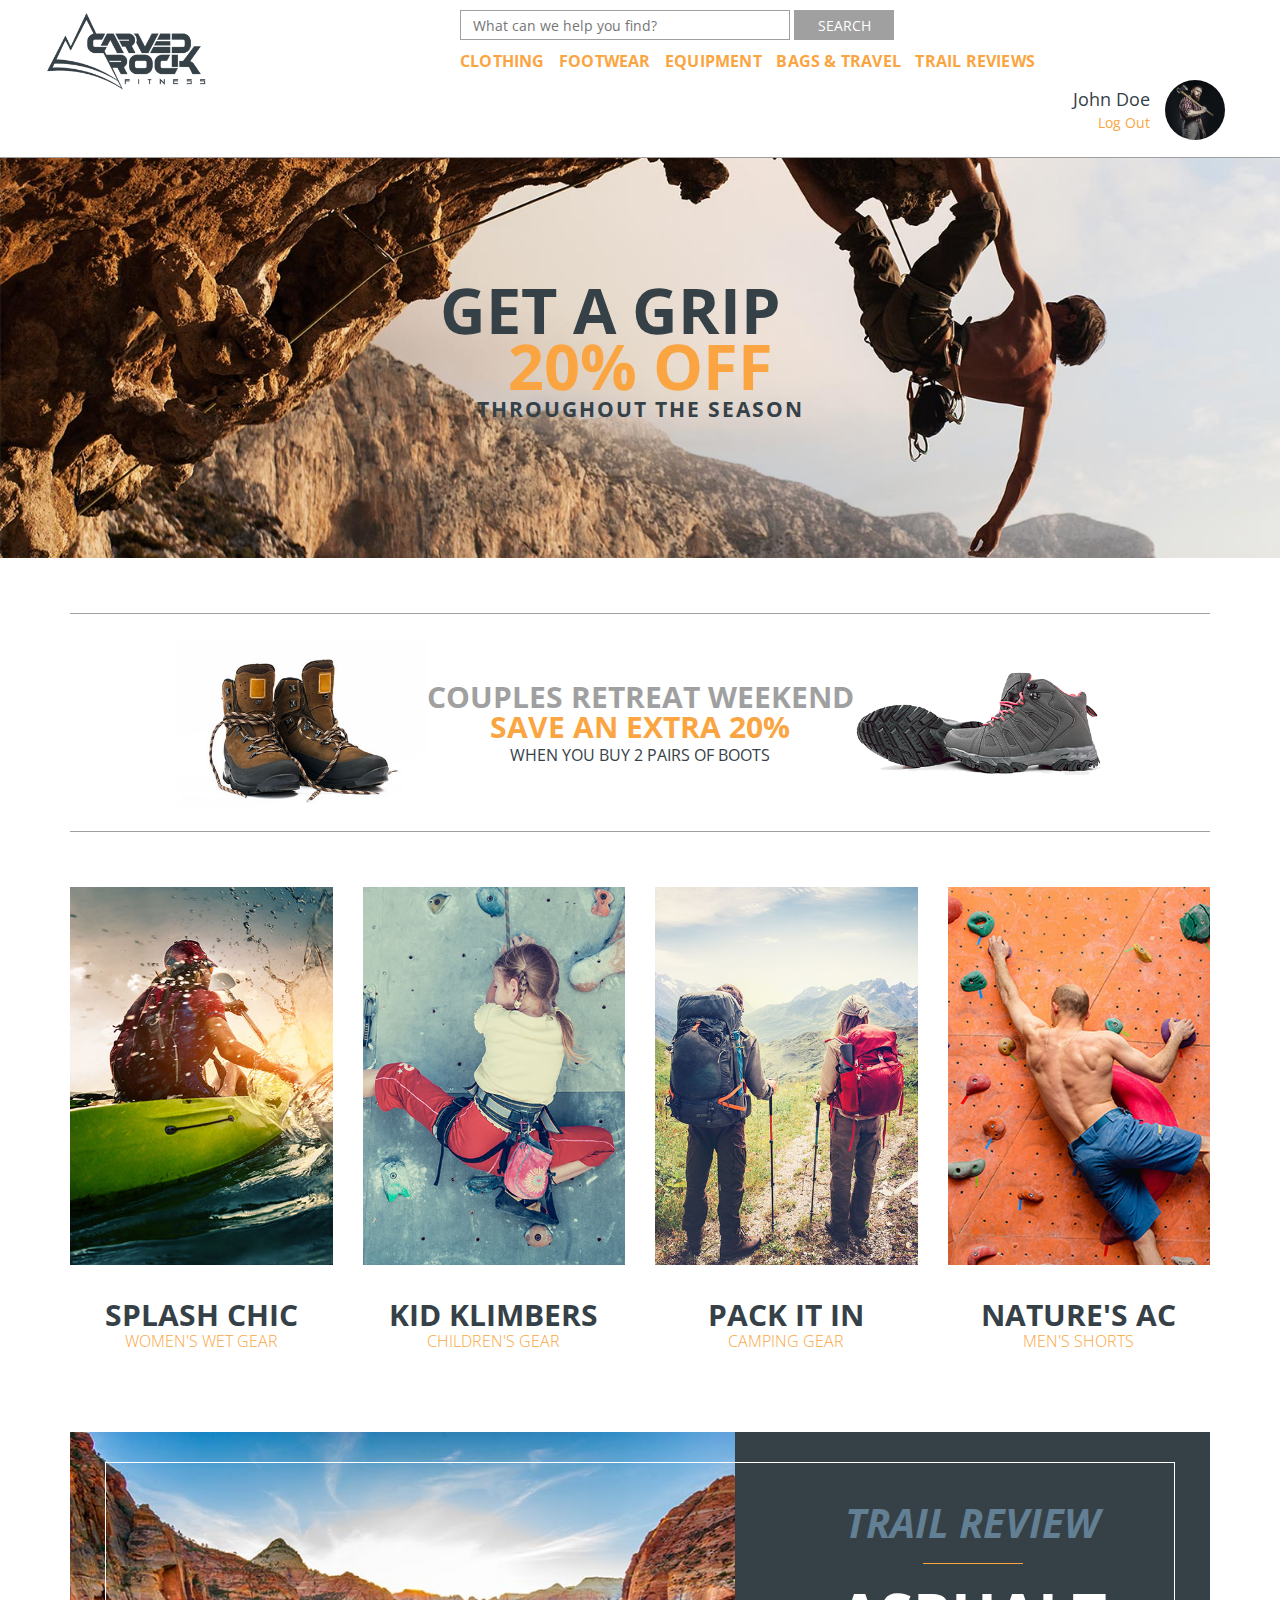
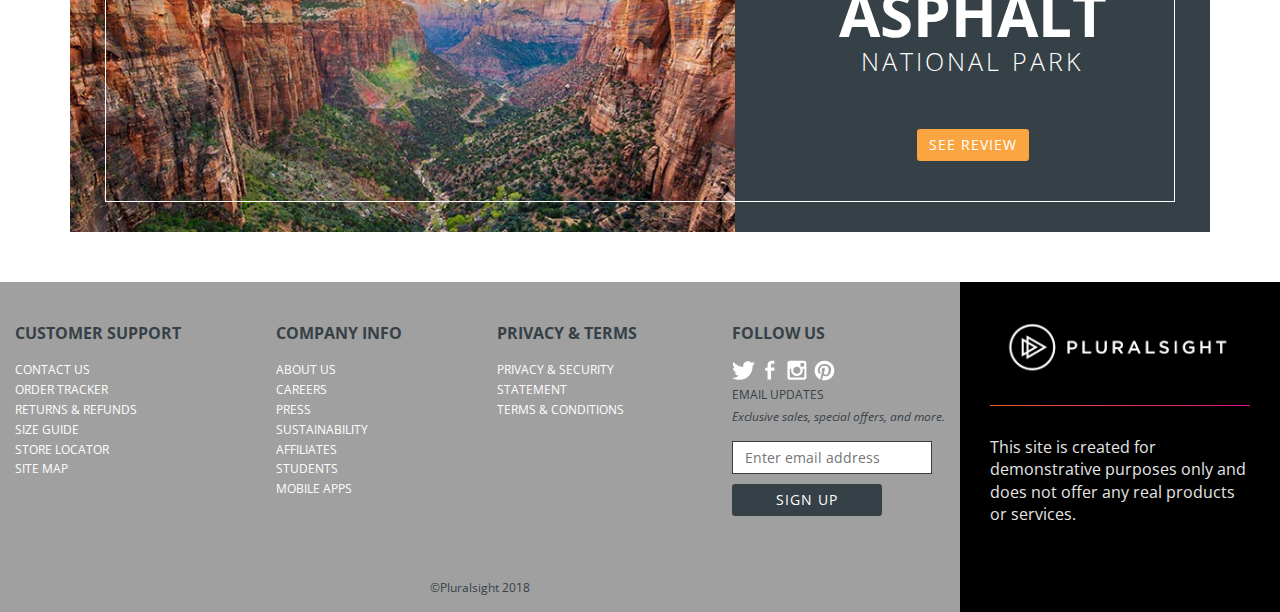
==== index.html @ 53c15971 "pluralsight project references" ====
<!DOCTYPE html>
<html lang="en">
  <head>
    <meta charset="UTF-8" />
    <title>Carved Rock Fitness</title>
    <link
      href="https://fonts.googleapis.com/css?family=Open+Sans:300,400,600,700"
      rel="stylesheet"
    />
    <link href="css/main.css" rel="stylesheet" />
  </head>
  <body>
    <!-- NAVIGATION -->
    <nav class="header-nav">
      <div class="container flex space-between">
        <!-- BRANDING -->
        <div class="flex align-center brand">
          <a href="#">
            <img
              class="logo"
              alt="Carved Rock Fitness"
              src="img/carved-rock-logo.png"
            />
          </a>
        </div>
        <!-- SEARCH -->
        <div class="flex flex-column flex-one align-center">
          <div>
            <form>
              <input
                class="search-box"
                aria-label="Search"
                placeholder="What can we help you find?"
                type="search"
              />
              <button class="search-button" type="submit">SEARCH</button>
            </form>
            <ul class="flex space-between nav-list">
              <li><a href="#">Clothing</a></li>
              <li><a href="#">Footwear</a></li>
              <li><a href="#">Equipment</a></li>
              <li><a href="#">Bags &amp; Travel</a></li>
              <li><a href="#">Trail Reviews</a></li>
            </ul>
          </div>
          <!-- PROFILE -->
          <div class="flex align-center profile">
            <div class="flex flex-column account">
              John Doe <a href="#">Log Out</a>
            </div>
            <div class="profile-pic">
              <img alt="John Doe" src="img/profile-pic.jpg" />
            </div>
          </div>
        </div>
      </div>
    </nav>

    <!-- HERO -->
    <section class="hero">
      <div class="container flex flex-column center align-center">
        <h1>Get A Grip</h1>
        <h2>20% Off</h2>
        <p>Throughout The Season</p>
      </div>
    </section>

    <!-- MAIN CONTAINER -->
    <div class="container">
      <!-- SALE BANNER -->
      <section>
        <div class="flex align-center center banner">
          <img alt="Brown Boots" src="img/brown-boots.jpg" />
          <div class="banner-text">
            <div class="text-light">Couples retreat weekend</div>
            <div class="text-secondary">Save an extra 20%</div>
            <div class="text-primary">when you buy 2 pairs of boots</div>
          </div>
          <img alt="Grey Boots" src="img/grey-boots.jpg" />
        </div>
      </section>

      <!-- CATEGORIES -->
      <section>
        <div class="category">
          <a href="#">
            <img alt="Splash Chic" src="img/category-1.jpg" />
            <div class="category-text">
              <h3>Splash Chic</h3>
              <div>Women's Wet Gear</div>
            </div>
          </a>
        </div>
        <div class="category">
          <a href="#">
            <img alt="Kid Klimbers" src="img/category-2.jpg" />
            <div class="category-text">
              <h3>Kid Klimbers</h3>
              <div>Children's Gear</div>
            </div>
          </a>
        </div>
        <div class="category">
          <a href="#">
            <img alt="Pack It In" src="img/category-3.jpg" />
            <div class="category-text">
              <h3>Pack It In</h3>
              <div>Camping Gear</div>
            </div>
          </a>
        </div>
        <div class="category">
          <a href="#">
            <img alt="Nature's AC" src="img/category-4.jpg" />
            <div class="category-text">
              <h3>Nature's AC</h3>
              <div>Men's Shorts</div>
            </div>
          </a>
        </div>
      </section>

      <!-- FULL BANNER -->
      <section class="full-banner">
        <div class="full-banner-image"></div>
        <div
          class="flex flex-column flex-one align-center center full-banner-sidebar"
        >
          <h4>Trail Review</h4>
          <div>Asphalt</div>
          <div>National Park</div>
          <a href="#" class="btn btn-default">See Review</a>
        </div>
      </section>
    </div>

    <!-- FOOTER -->
    <footer>
      <section class="container space-between lists">
        <div>
          <div class="text-primary link-header">Customer Support</div>
          <ul>
            <li><a href="#">Contact Us</a></li>
            <li><a href="#">Order Tracker</a></li>
            <li><a href="#">Returns &amp; Refunds</a></li>
            <li><a href="#">Size Guide</a></li>
            <li><a href="#">Store Locator</a></li>
            <li><a href="#">Site Map</a></li>
          </ul>
        </div>
        <div>
          <div class="text-primary link-header">Company Info</div>
          <ul>
            <li><a href="#">About Us</a></li>
            <li><a href="#">Careers</a></li>
            <li><a href="#">Press</a></li>
            <li><a href="#">Sustainability</a></li>
            <li><a href="#">Affiliates</a></li>
            <li><a href="#">Students</a></li>
            <li><a href="#">Mobile Apps</a></li>
          </ul>
        </div>
        <div>
          <div class="text-primary link-header">Privacy &amp; Terms</div>
          <ul>
            <li><a href="#">Privacy &amp; Security</a></li>
            <li><a href="#">Statement</a></li>
            <li><a href="#">Terms &amp; Conditions</a></li>
          </ul>
        </div>
        <div class="social">
          <div class="text-primary link-header">Follow Us</div>
          <ul>
            <li><a href="#" class="twitter"></a></li>
            <li><a href="#" class="facebook"></a></li>
            <li><a href="#" class="instagram"></a></li>
            <li><a href="#" class="pinterest"></a></li>
          </ul>
          <div class="newsletter">
            <div class="link-header">Email Updates</div>
            <div class="link-subheader">
              Exclusive sales, special offers, and more.
            </div>
            <input
              type="text"
              class="form-control"
              placeholder="Enter email address"
            />
            <button class="btn btn-primary">Sign up</button>
          </div>
        </div>
      </section>

      <!-- PS DEMO -->
      <section class="ps">
        <div class="flex flex-column align-center">
          <img src="img/pluralsight-white.png" />
          <div class="demo">
            This site is created for demonstrative purposes only and does not
            offer any real products or services.
          </div>
        </div>
      </section>

      <div class="text-primary copyright">&copy;Pluralsight 2018</div>
    </footer>
  </body>
</html>
---- css/main.css ----
/************* BASE STYLES *************/
* {
  box-sizing: border-box;
}

body {
  font-family: "Open Sans", sans-serif;
  font-size: 14px;
  line-height: 1.4;
  color: #364147;
  margin: 0;
}

input,
button {
  font-family: inherit;
  font-size: inherit;
}

a {
  color: #faa541;
  text-decoration: none;
}

ul {
  padding: 0;
  margin: 0;
  list-style: none;
}

nav {
  padding: 10px 0;
}

h1,
h2,
h3,
h4,
h5,
h6 {
  margin: 0;
}

/***************************************/

.container {
  margin: 0 auto;
  max-width: 1170px;
}

section {
  display: flex;
}

.flex {
  display: flex;
}

.flex-column {
  flex-direction: column;
}

.flex-one {
  flex: 1;
}

.align-center {
  align-items: center;
}

.center {
  justify-content: center;
}

.space-between {
  justify-content: space-between;
}

.btn {
  cursor: pointer;
  border: 0;
  padding: 6px 12px;
  border-radius: 3px;
  line-height: 1.4;
}

.btn-default {
  background-color: #faa541;
  color: white;
}

.btn-primary {
  background-color: #364147;
  color: white;
}

.form-control {
  display: block;
  padding: 6px 12px;
  border: 1px solid #a0a0a0;
  color: #8598a2;
  line-height: 1.4;
}

.text-light {
  color: #a0a0a0;
  font-size: 30px;
}

.text-secondary {
  color: #faa541;
  font-size: 30px;
}

.text-primary {
  font-size: 16px;
  color: #364147;
}

.header-nav {
  border-bottom: 1px solid #a0a0a0;
}

.brand {
  width: 170px;
  height: 85px;
  margin-left: -15px;
  margin-right: 60px;
}

.logo {
  max-width: 100%;
  height: auto;
}

.search-box {
  width: 330px;
  height: 30px;
  padding: 6px 12px;
  border: 1px solid #a0a0a0;
}

.search-button {
  background-color: #a0a0a0;
  color: #ffffff;
  border: 0;
  padding: 0;
  height: 30px;
  width: 100px;
}

.nav-list {
  padding-left: 0;
  margin-top: 10px;
  width: 575px;
}

.nav-list li a {
  font-size: 16px;
  font-weight: 700;
  text-transform: uppercase;
  letter-spacing: 0.2px;
}

.profile {
  margin-left: auto;
}

.account {
  text-align: right;
  padding: 15px;
  font-size: 18px;
  color: #364147;
}

.account a {
  font-size: 14px;
}

.profile-pic {
  height: 60px;
  width: 60px;
}

.profile-pic img {
  border-radius: 100px;
  max-width: 100%;
}

.hero {
  background-image: url("../img/hero.jpg");
  height: 400px;
  background-size: cover;
  background-position: center center;
  text-transform: uppercase;
}
.hero h1 {
  position: relative;
  left: -30px;
}
.hero h2 {
  color: #faa541;
}
.hero h1,
.hero h2 {
  font-size: 63px;
  font-weight: 700;
  line-height: 0.9;
}

.hero p {
  letter-spacing: 2px;
  font-weight: 700;
  font-size: 21px;
  margin: 0 0 10px;
}

.banner {
  margin: 55px 15px;
  width: 100%;
  border-top: 1px solid #a0a0a0;
  border-bottom: 1px solid #a0a0a0;
  padding: 25px 0;
}

.banner img {
  width: 250px;
}

.banner-text {
  font-size: 30px;
  font-weight: 700;
  text-transform: uppercase;
  line-height: 1;
  text-align: center;
}

.banner-text > div:last-child {
  font-size: 16px;
  font-weight: 400;
  margin-top: 5px;
}

.category {
  flex: 0 0 25%;
  padding: 0 15px;
}

.category img {
  width: 100%;
}

.category-text {
  color: #364147;
  padding: 30px 0;
  text-transform: uppercase;
  text-align: center;
}

.category-text > div {
  font-size: 16px;
  font-weight: 200;
  color: #faa541;
}

.category-text h3 {
  font-size: 30px;
  font-weight: 700;
  line-height: 1;
}

.full-banner {
  padding: 0 15px;
  margin: 50px 0;
  position: relative;
}

.full-banner:before {
  content: "";
  position: absolute;
  border: 1px solid #ffffff;
  top: 30px;
  bottom: 30px;
  left: 50px;
  right: 50px;
  z-index: 1;
}

.full-banner-image {
  flex: 0 0 58.333333%;
  background-image: url("../img/vista.jpg");
  background-size: cover;
  background-position: top center;
  min-height: 400px;
}

.full-banner-sidebar {
  flex: 0 0 41.666667%;
  background-color: #364147;
  padding: 30px;
  text-transform: uppercase;
  color: #ffffff;
}

.full-banner-sidebar h4 {
  font-size: 40px;
  font-weight: 700;
  font-style: italic;
  color: #637f94;
  line-height: 1;
}

.full-banner-sidebar h4:after {
  content: "";
  width: 100px;
  height: 1px;
  background-color: #faa541;
  margin: 20px auto;
  display: block;
}

.full-banner-sidebar > div:nth-of-type(1) {
  font-size: 60px;
  font-weight: 700;
  line-height: 1;
}

.full-banner-sidebar > div:nth-of-type(2) {
  font-size: 25px;
  font-weight: 200;
  letter-spacing: 3px;
}

.full-banner-sidebar .btn.btn-default {
  margin-top: 50px;
  text-transform: uppercase;
  letter-spacing: 1px;
  z-index: 1;
}

footer {
  display: flex;
  flex-wrap: wrap;
  position: relative;
  z-index: 0;
  min-height: 330px;
  background-color: black;
}

footer:after {
  content: "";
  width: 75%;
  background-color: #a0a0a0;
  position: absolute;
  top: 0;
  bottom: 0;
  left: 0;
  right: 0;
  z-index: -1;
}

.lists {
  flex: 0 0 75%;
  padding: 40px 15px;
}

.link-header {
  text-transform: uppercase;
  font-size: 16px;
  font-weight: 700;
  margin-bottom: 15px;
}

footer a {
  color: white;
  text-transform: uppercase;
  font-size: 12px;
  padding: 0 0 4px;
}

footer a:hover {
  text-decoration: underline;
}

.social ul li {
  display: inline-block;
}

.social ul li a {
  display: block;
  width: 23px;
  height: 23px;
  background-size: 23px 23px;
  background-position: center;
}

.twitter {
  background-image: url("../img/twitter.svg");
}

.facebook {
  background-image: url("../img/facebook.svg");
}

.instagram {
  background-image: url("../img/instagram.svg");
}

.pinterest {
  background-image: url("../img/pinterest.svg");
}

.newsletter .link-header {
  font-size: 12px;
  font-weight: 400;
  margin-bottom: 5px;
}

.newsletter .link-subheader {
  font-style: italic;
  font-size: 12px;
  font-weight: 400;
  margin-bottom: 15px;
}

.newsletter input {
  border: 1px solid #364147;
  width: 200px;
  margin-bottom: 10px;
}

.newsletter button {
  width: 150px;
  min-width: auto;
  text-transform: uppercase;
  letter-spacing: 1px;
}

.ps {
  padding: 40px 0;
  color: #e5e5e5;
  font-size: 16px;
  flex: 0 0 25%;
}

.ps img {
  max-width: 230px;
}

.demo {
  padding: 0 30px;
}

.demo:before {
    content: "";
    display: block;
    width: 100%;
    height: 1px;
    margin: 30px 0;
    background: linear-gradient(to right,#f05a28 0,#e80a89 100%);
}

.copyright {
  flex: 0 0 75%;
  padding: 10px 0;
  font-size: 12px;
  text-align: center;
}
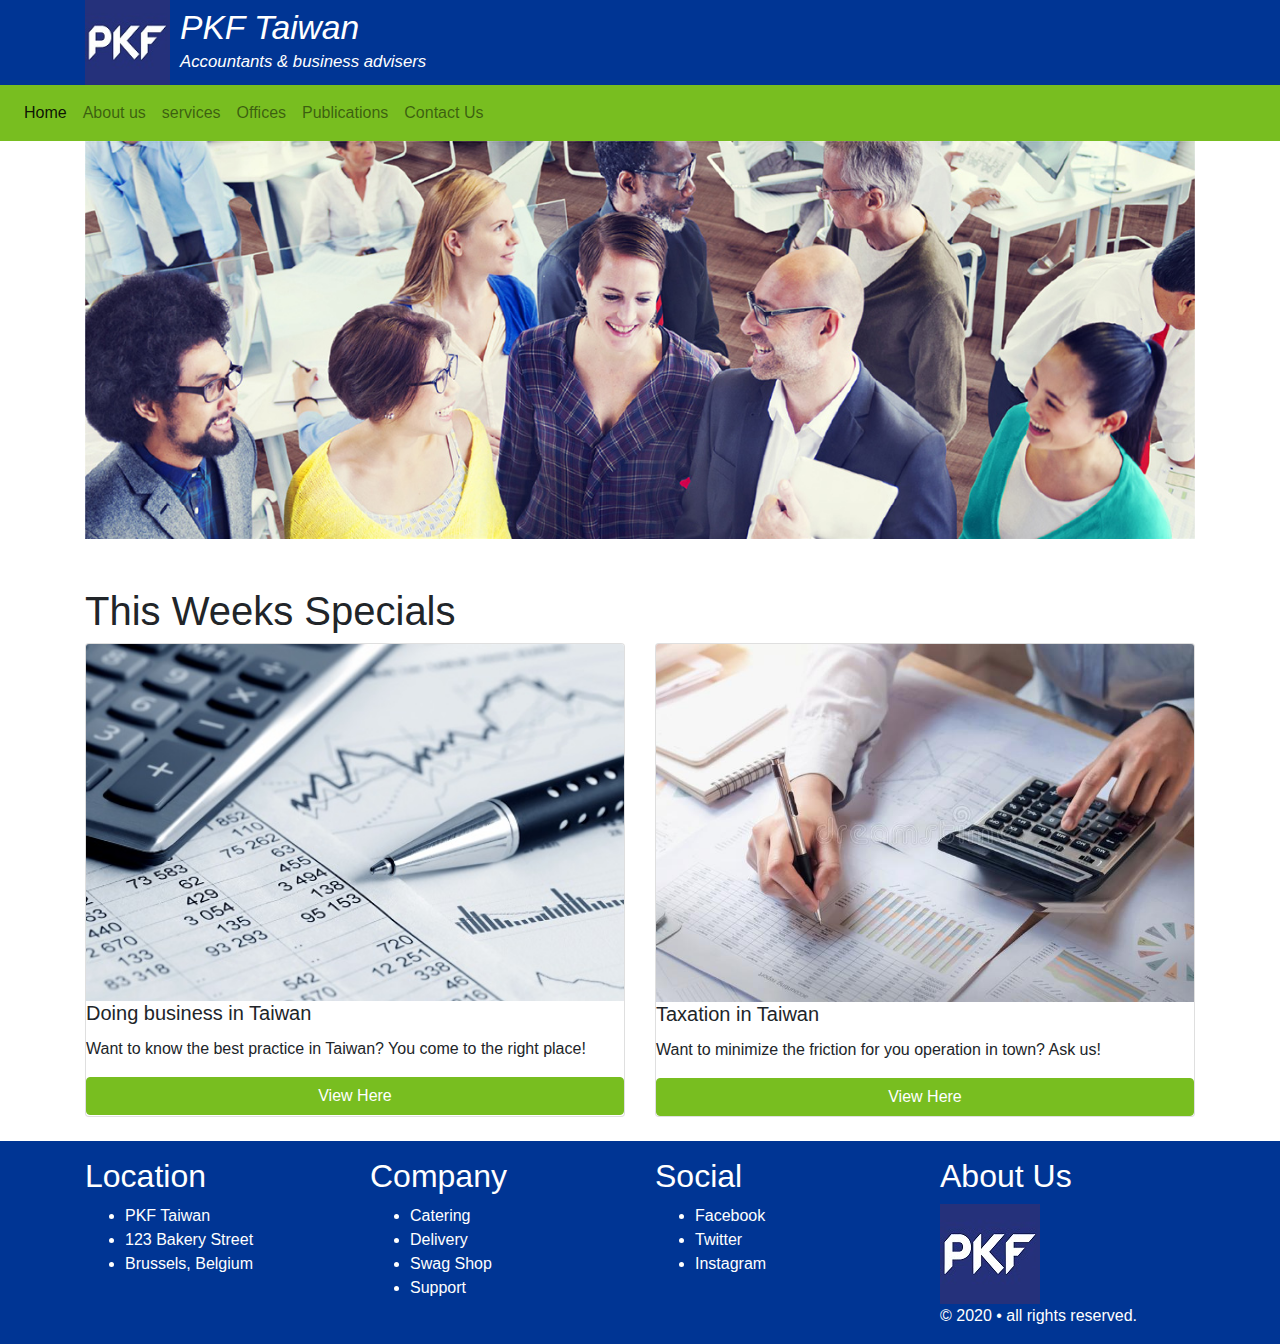
==== commit b8ba4698: "some thing to upload" ====
--- a/index.html
+++ b/index.html
@@ -1,208 +1,180 @@
 <!DOCTYPE html>
 <html lang="en">
   <head>
-    <meta charset="UTF-8" />
-    <title>Carved Rock Fitness</title>
-    <link
-      href="https://fonts.googleapis.com/css?family=Open+Sans:300,400,600,700"
-      rel="stylesheet"
+    <!-- Required meta tags -->
+    <meta charset="utf-8" />
+    <meta
+      name="viewport"
+      content="width=device-width, initial-scale=1, shrink-to-fit=no"
     />
-    <link href="css/main.css" rel="stylesheet" />
+
+    <!-- Bootstrap CSS -->
+    <link rel="stylesheet" href="css/bootstrap.min.css" />
+    <link rel="stylesheet" href="css/mystyles.css" />
+
+    <title>PKF Taiwan</title>
   </head>
+
   <body>
-    <!-- NAVIGATION -->
-    <nav class="header-nav">
-      <div class="container flex space-between">
-        <!-- BRANDING -->
-        <div class="flex align-center brand">
-          <a href="#">
-            <img
-              class="logo"
-              alt="Carved Rock Fitness"
-              src="img/carved-rock-logo.png"
-            />
-          </a>
+    <header>
+      <div class="container">
+        <div class="row">
+          <div class="col-12">
+            <img src="images/logo.jpg" alt="PKF Taiwan Logo" />
+            <h1>PKF Taiwan</h1>
+            <h2>Accountants & business advisers</h2>
+          </div>
+          <!-- end column -->
         </div>
-        <!-- SEARCH -->
-        <div class="flex flex-column flex-one align-center">
-          <div>
-            <form>
-              <input
-                class="search-box"
-                aria-label="Search"
-                placeholder="What can we help you find?"
-                type="search"
-              />
-              <button class="search-button" type="submit">SEARCH</button>
-            </form>
-            <ul class="flex space-between nav-list">
-              <li><a href="#">Clothing</a></li>
-              <li><a href="#">Footwear</a></li>
-              <li><a href="#">Equipment</a></li>
-              <li><a href="#">Bags &amp; Travel</a></li>
-              <li><a href="#">Trail Reviews</a></li>
-            </ul>
-          </div>
-          <!-- PROFILE -->
-          <div class="flex align-center profile">
-            <div class="flex flex-column account">
-              John Doe <a href="#">Log Out</a>
-            </div>
-            <div class="profile-pic">
-              <img alt="John Doe" src="img/profile-pic.jpg" />
-            </div>
-          </div>
-        </div>
+        <!-- end row -->
+      </div>
+      <!-- end container -->
+    </header>
+
+    <nav class="navbar navbar-expand-sm navbar-light bg-light">
+      <button
+        class="navbar-toggler"
+        type="button"
+        data-toggle="collapse"
+        data-target="#navbarNav"
+        aria-controls="navbarNav"
+        aria-expanded="false"
+        aria-label="Toggle navigation"
+      >
+        <span class="navbar-toggler-icon"></span>
+      </button>
+      <div class="collapse navbar-collapse" id="navbarNav">
+        <ul class="navbar-nav">
+          <li class="nav-item active">
+            <a class="nav-link" href="index.html">Home</a>
+          </li>
+          <li class="nav-item">
+            <a class="nav-link" href="#">About us</a>
+          </li>
+          <li class="nav-item">
+            <a class="nav-link" href="services.html">services</a>
+          </li>
+          <li class="nav-item">
+            <a class="nav-link" href="#">Offices</a>
+          </li>
+          <li class="nav-item">
+            <a class="nav-link" href="#">Publications</a>
+          </li>
+          <li class="nav-item">
+            <a class="nav-link" href="#">Contact Us</a>
+          </li>
+        </ul>
       </div>
     </nav>
 
-    <!-- HERO -->
-    <section class="hero">
-      <div class="container flex flex-column center align-center">
-        <h1>Get A Grip</h1>
-        <h2>20% Off</h2>
-        <p>Throughout The Season</p>
+    <main>
+      <div class="container">
+        <div class="row">
+          <div class="col-12">
+            <img src="images/sample-banner.jpg" class="img-fluid" />
+          </div>
+          <!-- end column -->
+        </div>
+        <!-- end row -->
       </div>
-    </section>
+      <!-- end container -->
 
-    <!-- MAIN CONTAINER -->
-    <div class="container">
-      <!-- SALE BANNER -->
-      <section>
-        <div class="flex align-center center banner">
-          <img alt="Brown Boots" src="img/brown-boots.jpg" />
-          <div class="banner-text">
-            <div class="text-light">Couples retreat weekend</div>
-            <div class="text-secondary">Save an extra 20%</div>
-            <div class="text-primary">when you buy 2 pairs of boots</div>
+      <div class="container mt-5">
+        <div class="row">
+          <div class="col-12">
+            <h1>This Weeks Specials</h1>
           </div>
-          <img alt="Grey Boots" src="img/grey-boots.jpg" />
+          <!-- end column -->
         </div>
-      </section>
+        <!-- end row -->
+      </div>
+      <!-- end container -->
 
-      <!-- CATEGORIES -->
-      <section>
-        <div class="category">
-          <a href="#">
-            <img alt="Splash Chic" src="img/category-1.jpg" />
-            <div class="category-text">
-              <h3>Splash Chic</h3>
-              <div>Women's Wet Gear</div>
-            </div>
-          </a>
+      <div class="container">
+        <div class="card-deck">
+          <div class="card">
+            <img
+              src="products/placeholder001.jpg"
+              class="card-img-top"
+              alt="..."
+            />
+            <h5 class="card-title">Doing business in Taiwan</h5>
+            <p class="card-text">
+              Want to know the best practice in Taiwan? You come to the right
+              place!
+            </p>
+            <a href="#" class="btn btn-primary">View Here</a>
+          </div>
+          <!-- end card -->
+
+          <div class="card">
+            <img
+              src="products/placeholder002.jpg"
+              class="card-img-top"
+              alt="..."
+            />
+            <h5 class="card-title">Taxation in Taiwan</h5>
+            <p class="card-text">
+              Want to minimize the friction for you operation in town? Ask us!
+            </p>
+            <a href="#" class="btn btn-primary">View Here</a>
+          </div>
+          <!-- end card -->
         </div>
-        <div class="category">
-          <a href="#">
-            <img alt="Kid Klimbers" src="img/category-2.jpg" />
-            <div class="category-text">
-              <h3>Kid Klimbers</h3>
-              <div>Children's Gear</div>
-            </div>
-          </a>
+        <!-- end card deck -->
+      </div>
+      <!-- end container -->
+    </main>
+
+    <footer>
+      <div class="container mt-4 pt-3">
+        <div class="row">
+          <div class="col-12 col-md-6 col-xl-3">
+            <h2>Location</h2>
+            <ul>
+              <li>PKF Taiwan</li>
+              <li>123 Bakery Street</li>
+              <li>Brussels, Belgium</li>
+            </ul>
+          </div>
+          <!-- end column -->
+          <div class="col-12 col-md-6 col-xl-3">
+            <h2>Company</h2>
+            <ul>
+              <li>Catering</li>
+              <li>Delivery</li>
+              <li>Swag Shop</li>
+              <li>Support</li>
+            </ul>
+          </div>
+          <!-- end column -->
+          <div class="col-12 col-md-6 col-xl-3">
+            <h2>Social</h2>
+            <ul>
+              <li>Facebook</li>
+              <li>Twitter</li>
+              <li>Instagram</li>
+            </ul>
+          </div>
+          <!-- end column -->
+          <div class="col-12 col-md-6 col-xl-3">
+            <h2>About Us</h2>
+            <img src="images/logo.jpg" alt="logo" />
+            <p>&copy; 2020 &bull; all rights reserved.</p>
+          </div>
+          <!-- end column -->
         </div>
-        <div class="category">
-          <a href="#">
-            <img alt="Pack It In" src="img/category-3.jpg" />
-            <div class="category-text">
-              <h3>Pack It In</h3>
-              <div>Camping Gear</div>
-            </div>
-          </a>
-        </div>
-        <div class="category">
-          <a href="#">
-            <img alt="Nature's AC" src="img/category-4.jpg" />
-            <div class="category-text">
-              <h3>Nature's AC</h3>
-              <div>Men's Shorts</div>
-            </div>
-          </a>
-        </div>
-      </section>
+        <!-- end row -->
+      </div>
+      <!-- end container -->
+    </footer>
 
-      <!-- FULL BANNER -->
-      <section class="full-banner">
-        <div class="full-banner-image"></div>
-        <div
-          class="flex flex-column flex-one align-center center full-banner-sidebar"
-        >
-          <h4>Trail Review</h4>
-          <div>Asphalt</div>
-          <div>National Park</div>
-          <a href="#" class="btn btn-default">See Review</a>
-        </div>
-      </section>
-    </div>
-
-    <!-- FOOTER -->
-    <footer>
-      <section class="container space-between lists">
-        <div>
-          <div class="text-primary link-header">Customer Support</div>
-          <ul>
-            <li><a href="#">Contact Us</a></li>
-            <li><a href="#">Order Tracker</a></li>
-            <li><a href="#">Returns &amp; Refunds</a></li>
-            <li><a href="#">Size Guide</a></li>
-            <li><a href="#">Store Locator</a></li>
-            <li><a href="#">Site Map</a></li>
-          </ul>
-        </div>
-        <div>
-          <div class="text-primary link-header">Company Info</div>
-          <ul>
-            <li><a href="#">About Us</a></li>
-            <li><a href="#">Careers</a></li>
-            <li><a href="#">Press</a></li>
-            <li><a href="#">Sustainability</a></li>
-            <li><a href="#">Affiliates</a></li>
-            <li><a href="#">Students</a></li>
-            <li><a href="#">Mobile Apps</a></li>
-          </ul>
-        </div>
-        <div>
-          <div class="text-primary link-header">Privacy &amp; Terms</div>
-          <ul>
-            <li><a href="#">Privacy &amp; Security</a></li>
-            <li><a href="#">Statement</a></li>
-            <li><a href="#">Terms &amp; Conditions</a></li>
-          </ul>
-        </div>
-        <div class="social">
-          <div class="text-primary link-header">Follow Us</div>
-          <ul>
-            <li><a href="#" class="twitter"></a></li>
-            <li><a href="#" class="facebook"></a></li>
-            <li><a href="#" class="instagram"></a></li>
-            <li><a href="#" class="pinterest"></a></li>
-          </ul>
-          <div class="newsletter">
-            <div class="link-header">Email Updates</div>
-            <div class="link-subheader">
-              Exclusive sales, special offers, and more.
-            </div>
-            <input
-              type="text"
-              class="form-control"
-              placeholder="Enter email address"
-            />
-            <button class="btn btn-primary">Sign up</button>
-          </div>
-        </div>
-      </section>
-
-      <!-- PS DEMO -->
-      <section class="ps">
-        <div class="flex flex-column align-center">
-          <img src="img/pluralsight-white.png" />
-          <div class="demo">
-            This site is created for demonstrative purposes only and does not
-            offer any real products or services.
-          </div>
-        </div>
-      </section>
-
-      <div class="text-primary copyright">&copy;Pluralsight 2018</div>
-    </footer>
+    <!-- jQuery first then Bootstrap JS -->
+    <script
+      src="https://code.jquery.com/jquery-3.5.1.slim.min.js"
+      integrity="sha256-4+XzXVhsDmqanXGHaHvgh1gMQKX40OUvDEBTu8JcmNs="
+      crossorigin="anonymous"
+    ></script>
+    <script src="js/bootstrap.bundle.min.js"></script>
   </body>
 </html>
--- a/css/mystyles.css
+++ b/css/mystyles.css
@@ -0,0 +1,32 @@
+header {
+  background-color: #003594;
+}
+header h1,
+header h2 {
+  margin: 0;
+  color: #fff;
+  font-weight: 300;
+  font-style: italic;
+}
+header h1 {
+  padding: 0.5rem 0 0 0;
+  font-size: 2.1rem;
+}
+header h2 {
+  padding: 0.2rem 0 0 0;
+  font-size: 1.05rem;
+}
+header img {
+  float: left;
+  height: 85px;
+  padding-right: 10px;
+}
+
+.bg-light {
+  background-color: #78be20 !important;
+}
+
+footer {
+  background-color: #003594;
+  color: #fff;
+}
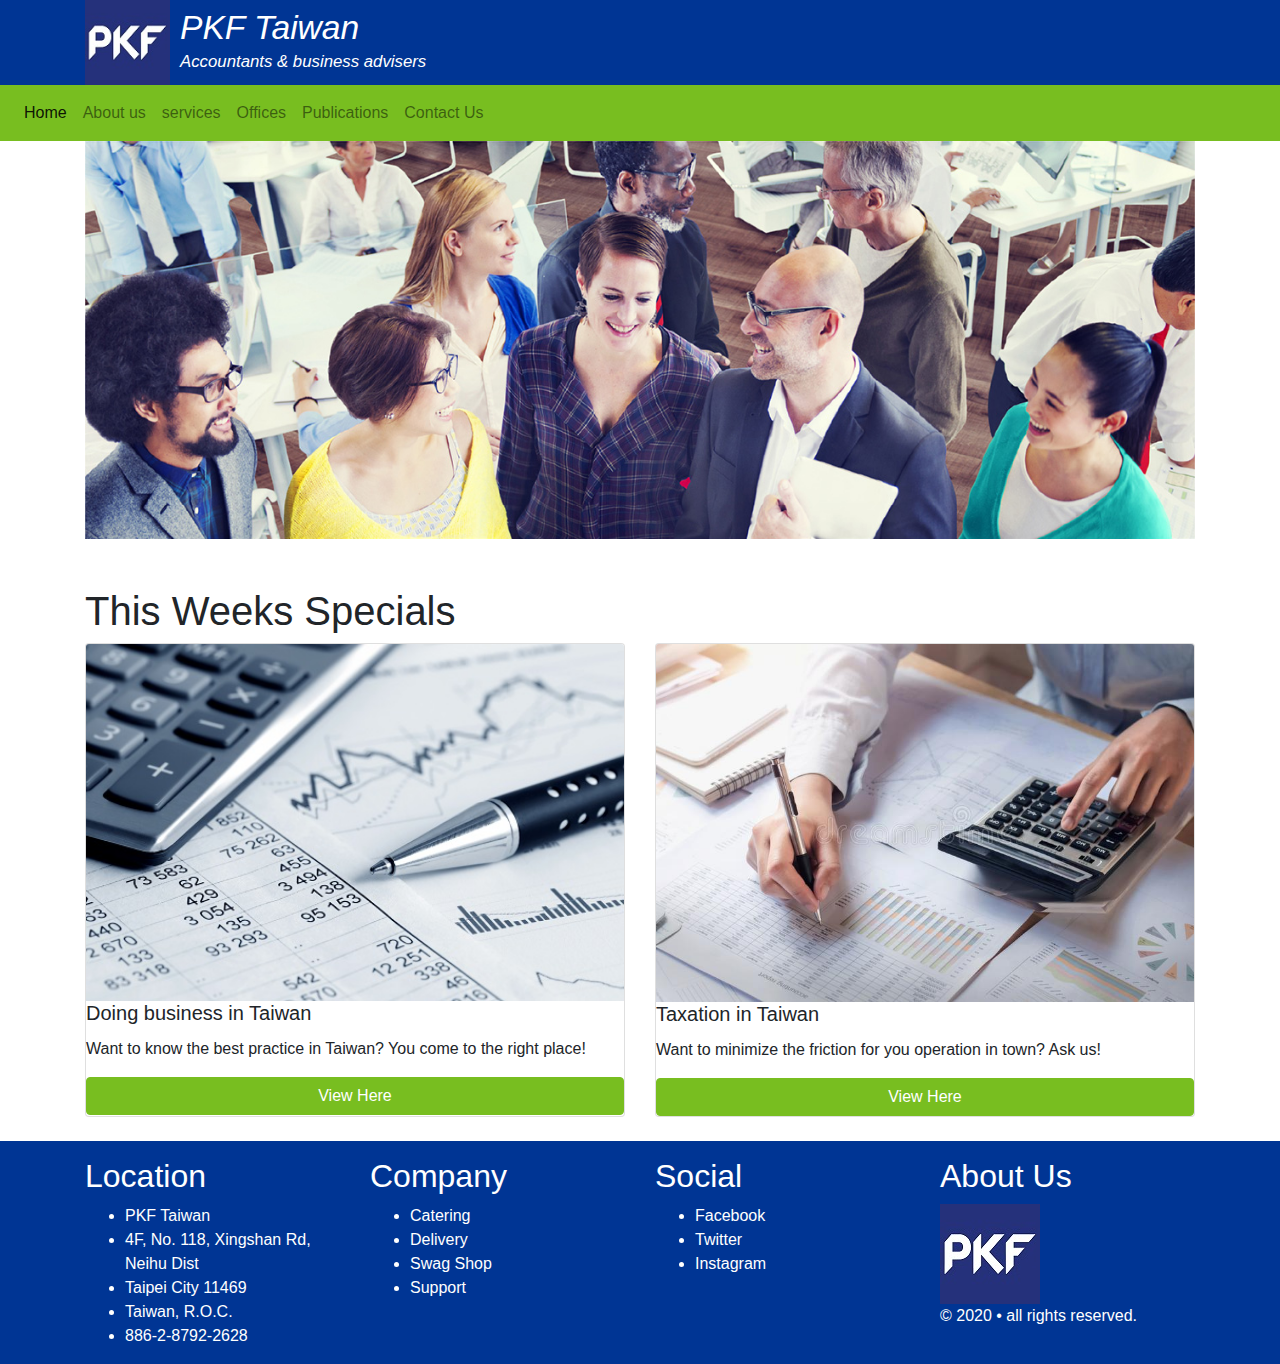
==== commit 3f9c2d42: "footer update" ====
--- a/index.html
+++ b/index.html
@@ -49,19 +49,19 @@
             <a class="nav-link" href="index.html">Home</a>
           </li>
           <li class="nav-item">
-            <a class="nav-link" href="#">About us</a>
+            <a class="nav-link" href="about.html">About us</a>
           </li>
           <li class="nav-item">
             <a class="nav-link" href="services.html">services</a>
           </li>
           <li class="nav-item">
-            <a class="nav-link" href="#">Offices</a>
+            <a class="nav-link" href="offices.html">Offices</a>
           </li>
           <li class="nav-item">
-            <a class="nav-link" href="#">Publications</a>
+            <a class="nav-link" href="publications.html">Publications</a>
           </li>
           <li class="nav-item">
-            <a class="nav-link" href="#">Contact Us</a>
+            <a class="nav-link" href="contact.html">Contact Us</a>
           </li>
         </ul>
       </div>
@@ -133,8 +133,10 @@
             <h2>Location</h2>
             <ul>
               <li>PKF Taiwan</li>
-              <li>123 Bakery Street</li>
-              <li>Brussels, Belgium</li>
+              <li>4F, No. 118, Xingshan Rd, Neihu Dist</li>
+              <li>Taipei City 11469</li>
+              <li>Taiwan, R.O.C.</li>
+              <li>886-2-8792-2628</li>
             </ul>
           </div>
           <!-- end column -->
